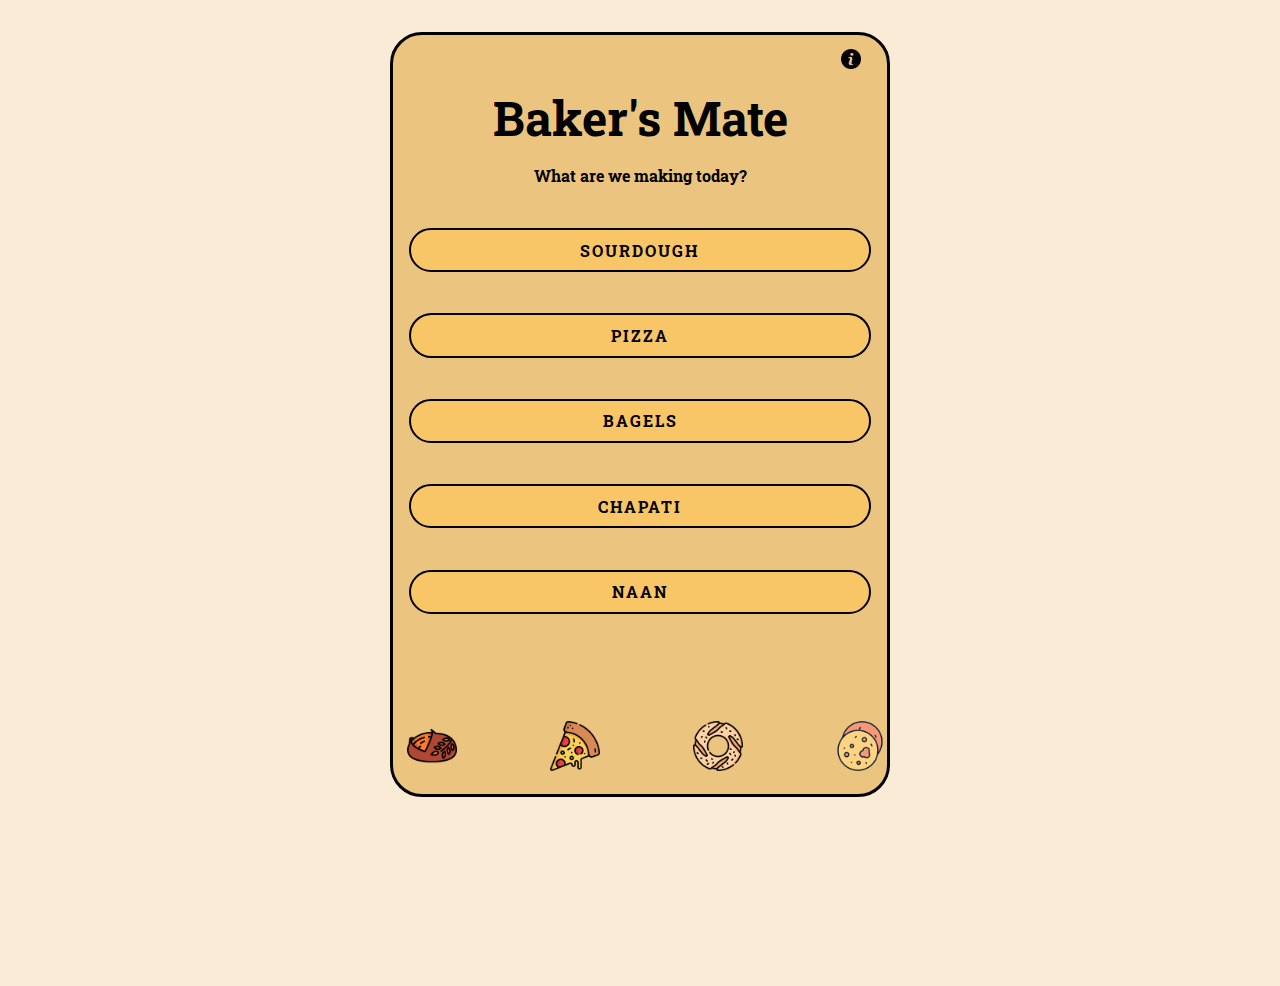
==== index.html @ d47abdd5 "init commit with styling upgrade to sass" ====
<!DOCTYPE html>
<html lang="en">
  <head>
    <meta charset="UTF-8" />
    <meta http-equiv="X-UA-Compatible" content="IE=edge" />
    <meta name="viewport" content="width=device-width, initial-scale=1.0" />

    <link rel="preconnect" href="https://fonts.googleapis.com" />
    <link rel="preconnect" href="https://fonts.gstatic.com" crossorigin />
    <link
      href="https://fonts.googleapis.com/css2?family=Roboto+Slab:wght@300;400;500;600;700&display=swap"
      rel="stylesheet"
    />
    <link rel="icon" type="image/png" href="./img/icon1.png" />
    <link rel="stylesheet" href="/style/main.css" />
    <title>Bakers Mate</title>
  </head>
  <body>
    <section class="main-container">
      <header>
        <div class="info">
          <a href="info.html"><img src="/img/info.png" width="20px" /></a>
        </div>
      </header>
      <div class="main">
        <h1>Baker's Mate</h1>
        <h3>What are we making today?</h3>
        <div class="link-container">
          <a class="link-btn" href="sourdough.html">SOURDOUGH</a>
          <a class="link-btn" href="pizza.html">PIZZA</a>
          <a class="link-btn" href="bagel.html">BAGELS</a>
          <a class="link-btn" href="chapati.html">CHAPATI</a>
          <a class="link-btn" href="naan.html">NAAN</a>
        </div>
        <div class="image-front">
          <img src="/img/sourdough.png" width="50px" />
          <img src="/img/pizza.png" width="50px" />
          <img src="/img/bagel.png" width="50px" />
          <img src="/img/chapati.png" width="50px" />
        </div>
      </div>
    </section>
    <!----------script ----------->
    <script src="app.js"></script>
  </body>
</html>
---- style/main.css ----
* {
  padding: 0;
  margin: 0;
  box-sizing: border-box;
  font-family: "Roboto Slab", serif;
}

body {
  background-color: #faebd7;
}

h1 {
  font-size: 3rem;
}

h2 {
  font-size: 2rem;
}

h3 {
  font-size: 1rem;
}

h1,
h2,
h3 {
  text-align: center;
  margin: 1rem;
}

li a {
  text-decoration: none;
}

.home {
  width: 30%;
  margin: 5px;
  text-align: center;
  position: relative;
  display: inline-block;
  background-color: #f8c567;
  padding: 5px;
  border-radius: 25px;
  text-decoration: none;
  color: #000;
  font-weight: bolder;
  letter-spacing: 2px;
}

.home-lg {
  display: none;
}

.card-container {
  perspective: 1000px;
}

.card {
  position: relative;
  padding: 0.5rem;
  border: 3px solid #000;
  border-bottom: none;
  border-top-left-radius: 2rem;
  border-top-right-radius: 2rem;
  background-color: #f8c567;
  margin: 1rem 1rem 0 1rem;
  height: 80vh;
  transition: transform 0.6s;
  transform-style: preserve-3d;
}
.card p {
  margin: 2rem 1rem;
}

.image-front {
  position: absolute;
  padding: 0 0.5rem;
  bottom: 3%;
  width: 100%;
  display: flex;
  justify-content: space-between;
}

.front {
  position: relative;
  height: 100%;
}
.front .text {
  text-align: center;
}
.front label {
  margin: 1rem;
}
.front input {
  width: 60px;
  border: 2px solid black;
  border-radius: 5px;
  font-size: 15px;
}
.front button {
  border: 2px solid black;
  background-color: #faebd7;
  border-radius: 5px;
  padding: 0 0.5rem;
  font-size: 15px;
}

.back {
  transform: rotateY(180deg);
}
.back p {
  margin: 2px 10px;
}
.back .italics {
  font-size: 12px;
  font-style: italic;
  margin: 0;
  font-weight: 400;
  text-align: center;
}
.back ul {
  margin-top: 15px;
}
.back li {
  margin: 10px 0 0 25px;
  font-size: 14px;
}

/* flip button at the bottom */
.bottom {
  margin: 0 1rem;
  height: 10vh;
  background-color: #ecb235;
  border: 3px solid black;
  border-top: none;
  border-bottom-right-radius: 2rem;
  border-bottom-left-radius: 2rem;
  justify-content: center;
  text-align: center;
}

#flip-card {
  background-color: #ecb235;
  border: none;
  letter-spacing: 2px;
  justify-self: center;
  width: 100%;
  height: 100%;
  border-bottom-right-radius: 2rem;
  border-bottom-left-radius: 2rem;
}

.front,
.back {
  width: 100%;
  height: 100%;
  -webkit-backface-visibility: hidden;
          backface-visibility: hidden;
}

.back {
  position: absolute;
  top: 0;
  right: 0;
}

.card.flipped {
  transform: rotateY(180deg);
}

.info {
  position: absolute;
  right: 1rem;
  font-size: 2rem;
  top: 0;
  text-decoration: none;
}
.info a {
  text-decoration: none;
  color: black;
  font-size: 4rem;
  line-height: 0.1px;
}

.info-page {
  margin: 20vh 1rem;
}
.info-page p {
  margin: 1rem;
}
.info-page .copyright {
  font-size: 0.7rem;
}

.main {
  text-align: center;
  height: 100vh;
}
.main h1 {
  margin-top: 5vh;
}
.main h3 {
  margin-top: 5px;
}

.link-container {
  position: relative;
  height: 60%;
  margin: 2rem 0;
  display: flex;
  flex-direction: column;
  justify-content: space-between;
}

.link-btn {
  text-align: center;
  position: relative;
  background-color: #f8c567;
  padding: 0.6rem;
  margin: 0.6rem;
  border-radius: 50px;
  text-decoration: none;
  color: #000;
  border: 2px solid #000;
  font-weight: bold;
  letter-spacing: 2px;
}

@media screen and (min-width: 821px) {
  .info-container {
    border: 3px solid #000;
    border-radius: 2rem;
    height: 80vh;
    min-height: 600px;
    padding: 1rem;
    background-color: #ebc57f;
  }
  .main-container {
    position: relative;
    height: 85vh;
    min-height: 600px;
    width: 50%;
    max-width: 500px;
    margin: 2rem auto;
    padding: 0.4rem;
    border: 3px solid #000;
    border-radius: 2rem;
    background-color: #ebc57f;
  }
  .main-container .link-container {
    height: 45%;
    margin: 2rem 0;
  }
  .main-container .info {
    position: absolute;
    display: block;
    margin-right: 10px;
  }
  .container {
    height: 80vh;
    width: 50%;
    max-width: 500px;
    margin: 2rem auto;
  }
  .card {
    min-height: 600px;
    margin: 0;
  }
  .bottom {
    display: block;
    margin: 0;
  }
  .card-container {
    margin: auto;
  }
  .home {
    display: none;
  }
  .home-lg {
    text-align: center;
    position: relative;
    display: inline-block;
    padding: 0.2rem 0.5rem;
    border: 2px solid #000;
    background-color: #ebc57f;
    border-radius: 25px;
    text-decoration: none;
    color: #000;
    font-weight: bold;
    letter-spacing: 2px;
  }
}/*# sourceMappingURL=main.css.map */
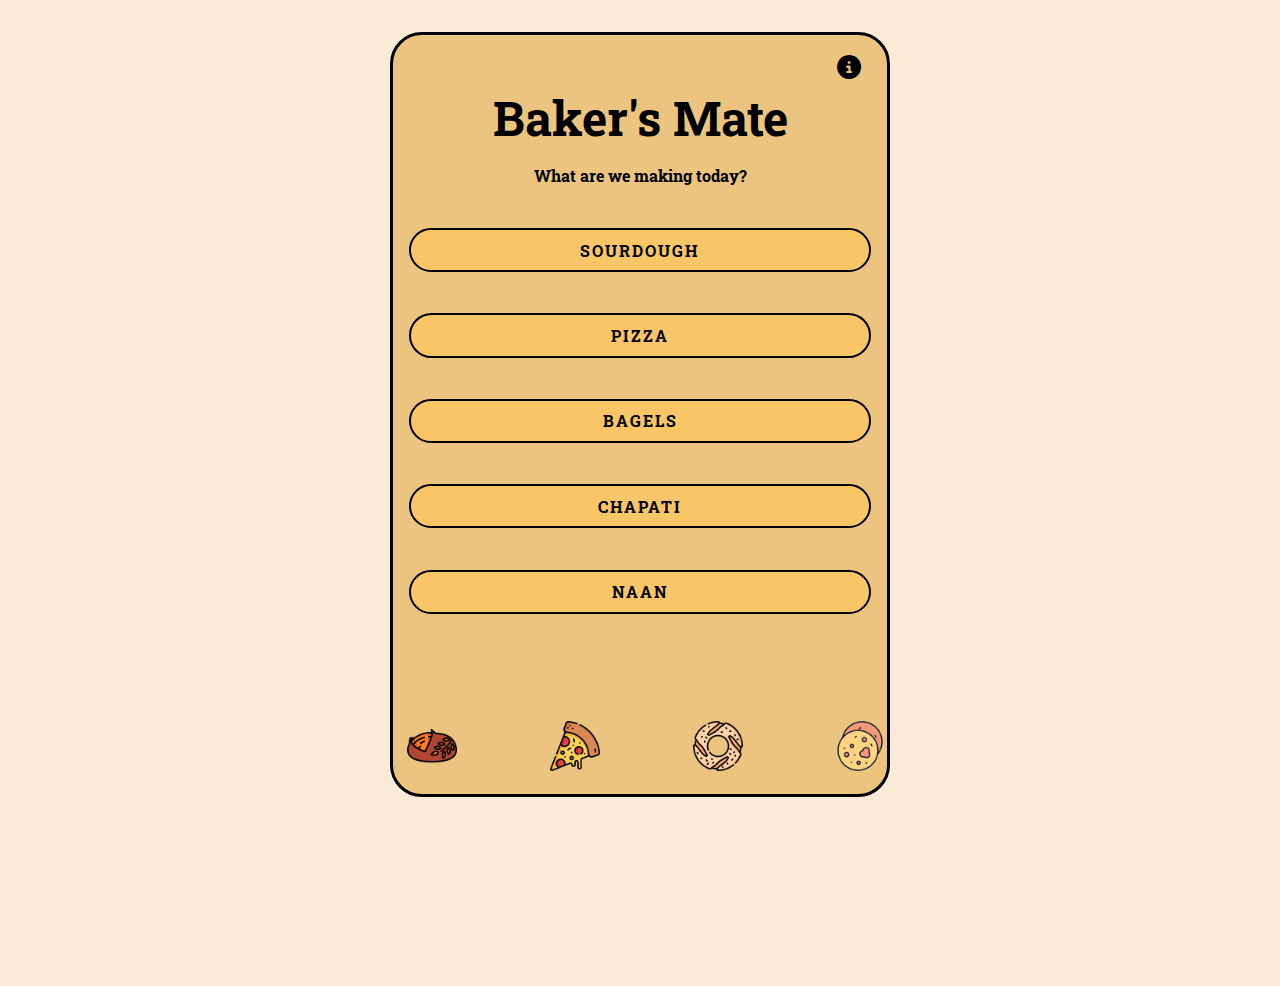
==== commit ca662397: "info btn turned into font" ====
--- a/index.html
+++ b/index.html
@@ -11,15 +11,21 @@
       href="https://fonts.googleapis.com/css2?family=Roboto+Slab:wght@300;400;500;600;700&display=swap"
       rel="stylesheet"
     />
+    <link
+      rel="stylesheet"
+      href="https://cdnjs.cloudflare.com/ajax/libs/font-awesome/6.2.1/css/all.min.css"
+    />
     <link rel="icon" type="image/png" href="./img/icon1.png" />
-    <link rel="stylesheet" href="/style/main.css" />
+    <link rel="stylesheet" href="style/main.css" />
     <title>Bakers Mate</title>
   </head>
   <body>
     <section class="main-container">
       <header>
         <div class="info">
-          <a href="info.html"><img src="/img/info.png" width="20px" /></a>
+          <a href="info.html"
+            ><i class="fa-sharp fa-solid fa-circle-info"></i
+          ></a>
         </div>
       </header>
       <div class="main">
@@ -33,10 +39,10 @@
           <a class="link-btn" href="naan.html">NAAN</a>
         </div>
         <div class="image-front">
-          <img src="/img/sourdough.png" width="50px" />
-          <img src="/img/pizza.png" width="50px" />
-          <img src="/img/bagel.png" width="50px" />
-          <img src="/img/chapati.png" width="50px" />
+          <img src="./img/sourdough.png" width="50px" />
+          <img src="./img/pizza.png" width="50px" />
+          <img src="./img/bagel.png" width="50px" />
+          <img src="./img/chapati.png" width="50px" />
         </div>
       </div>
     </section>
--- a/style/main.css
+++ b/style/main.css
@@ -171,15 +171,13 @@
 .info {
   position: absolute;
   right: 1rem;
-  font-size: 2rem;
-  top: 0;
-  text-decoration: none;
+  top: 1rem;
+  font-size: 1rem;
 }
 .info a {
   text-decoration: none;
   color: black;
-  font-size: 4rem;
-  line-height: 0.1px;
+  font-size: 1.5rem;
 }
 
 .info-page {
@@ -187,9 +185,10 @@
 }
 .info-page p {
   margin: 1rem;
+  font-size: 1rem;
 }
 .info-page .copyright {
-  font-size: 0.7rem;
+  font-size: 0rem;
 }
 
 .main {
